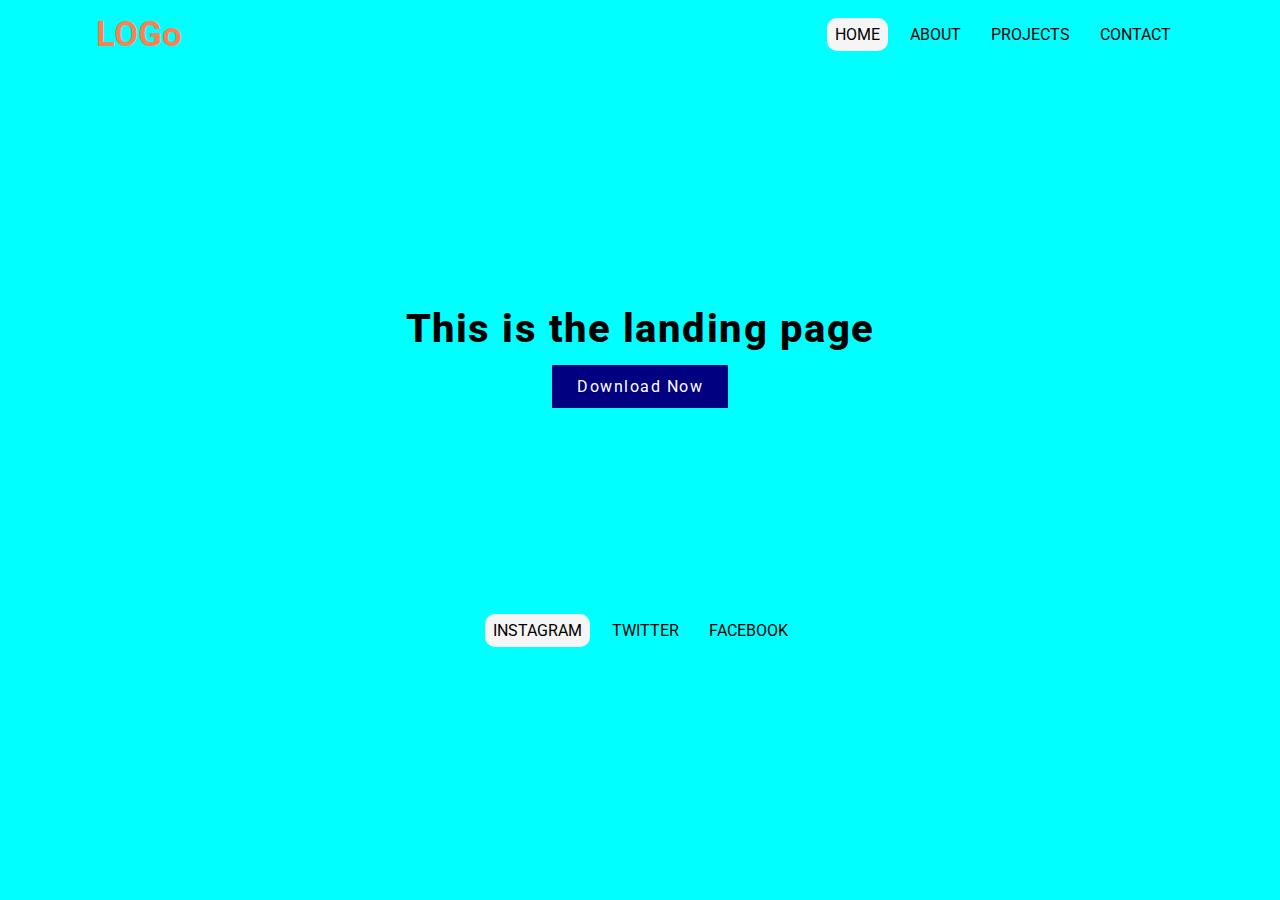
==== TXON1.html @ a469af8a "Add files via upload" ====
<!DOCTYPE html>
<html lang="en">
<head>
    <meta charset="UTF-8">
    <meta name="viewport" content="width=device-width, initial-scale=1.0">
    <title>Landing page</title>
    <style>
       @import url('https://fonts.googleapis.com/css2?family=Roboto:wght@100;300;400;500&display=swap');
       *{
        margin: 0;
        padding: 0;
        box-sizing: border-box;
        font-family: 'Roboto',sans-serif;
       }
       body{
        background-color: aqua;
       }
       section{
        background-color: aqua;
        background-repeat: no-repeat;
        background-size: cover;
       }
       .container{
        width: 85%;
        margin: auto;
       }
       nav{
        height: 80px;
        
       }
       nav h1{
        float: left;
        line-height: 70px;
        font-size: 35px;
        color: coral;
       }
       nav ul{
        float: right;
        line-height: 70px;
       }
       nav ul li{
        display: inline-block;
        list-style: none;
        padding: 0px 5px;
       }
       nav ul li a{
        color: black;
        text-decoration: none;
        text-transform: uppercase;
        border-radius: 10px;
        padding: 7px 8px;
       }
       nav ul li a:hover{
        color: whitesmoke;
        transition: 0.5s ease;

       }
       nav ul li a.hi{
        background-color: whitesmoke;
       }
       .article{
        width: 50%;
        margin: auto;
        text-align: center;
        transform: translateY(25vh);
        background-color: aqua;

       }
       .article h1{
        font-size: 40px;
        color: black;
        letter-spacing: 1.5px;
        font-weight: 800;
        margin-bottom: 25px;
       }
       .article .but{
        color: white;
        padding: 12px 25px;
        letter-spacing: 1.5px;
        text-decoration: none;
        background-color: navy;
       }
       footer{
        background-color: aqua;
        width: 50%;
        margin: auto;
        margin-top: 200px;
        text-align: center;
        transform: translateY(25vh);
    }
    footer ul{
        float: center;
        line-height: 70px;

    } 
    footer ul li{
        display: inline-block;
        list-style: none;
        padding: 0px 5px;
       }
       footer ul li a{
        color: black;
        text-decoration: none;
        text-transform: uppercase;
        border-radius: 10px;
        padding: 7px 8px;
       }
       footer ul li a:hover{
        color: whitesmoke;
        transition: 0.5s ease;

       }
       footer ul li a.hi{
        background-color: whitesmoke;
       }



    </style>
</head>
<body>
    <section>
        <div class="container">
            <nav>
                <h1>LOGo</h1>
                <ul>
                    <li><a href="" class="hi">Home</a></li>
                    <li><a href="">About</a></li>
                    <li><a href="">projects</a></li>
                    <li><a href="">Contact</a></li>
                </ul>
            </nav>
            <div class="article">
                <h1>This is the landing page</h1>
                
                <a href="" class="but">Download Now</a>
            </div>
        </div>
        <footer>
            
            <ul>
                <li><a href="" class="hi">instagram</a></li>
                <li><a href="">twitter</a></li>
                <li><a href="">facebook</a></li>
                
            </ul>
        </footer>
    </section>
    
</body>
</html>
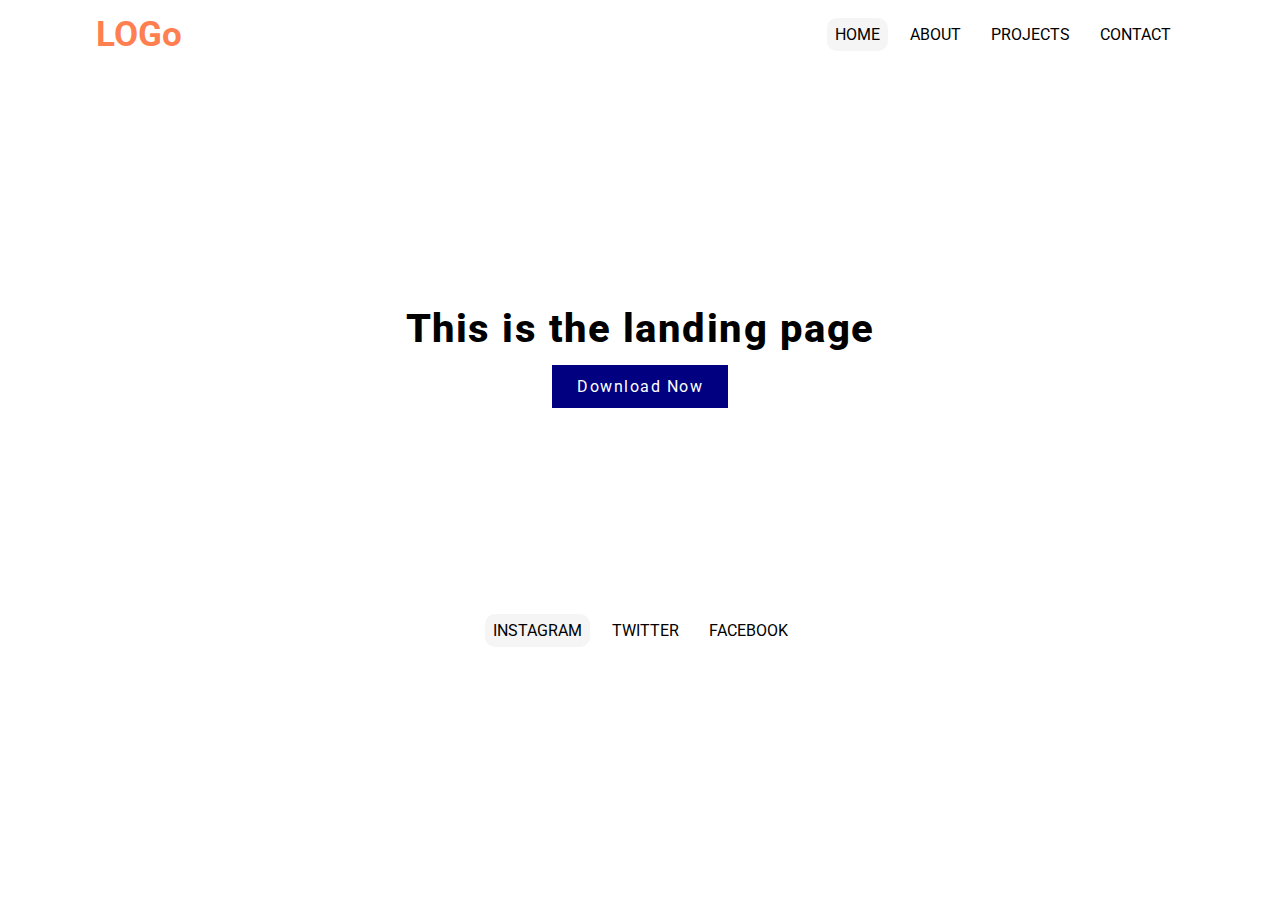
==== commit 29110bc0: "Update TXON1.html" ====
--- a/TXON1.html
+++ b/TXON1.html
@@ -13,10 +13,10 @@
         font-family: 'Roboto',sans-serif;
        }
        body{
-        background-color: aqua;
+        background-image: url('im.jpg');
        }
        section{
-        background-color: aqua;
+        
         background-repeat: no-repeat;
         background-size: cover;
        }
@@ -63,7 +63,7 @@
         margin: auto;
         text-align: center;
         transform: translateY(25vh);
-        background-color: aqua;
+        
 
        }
        .article h1{
@@ -81,7 +81,7 @@
         background-color: navy;
        }
        footer{
-        background-color: aqua;
+        
         width: 50%;
         margin: auto;
         margin-top: 200px;
@@ -148,4 +148,4 @@
     </section>
     
 </body>
-</html>+</html>
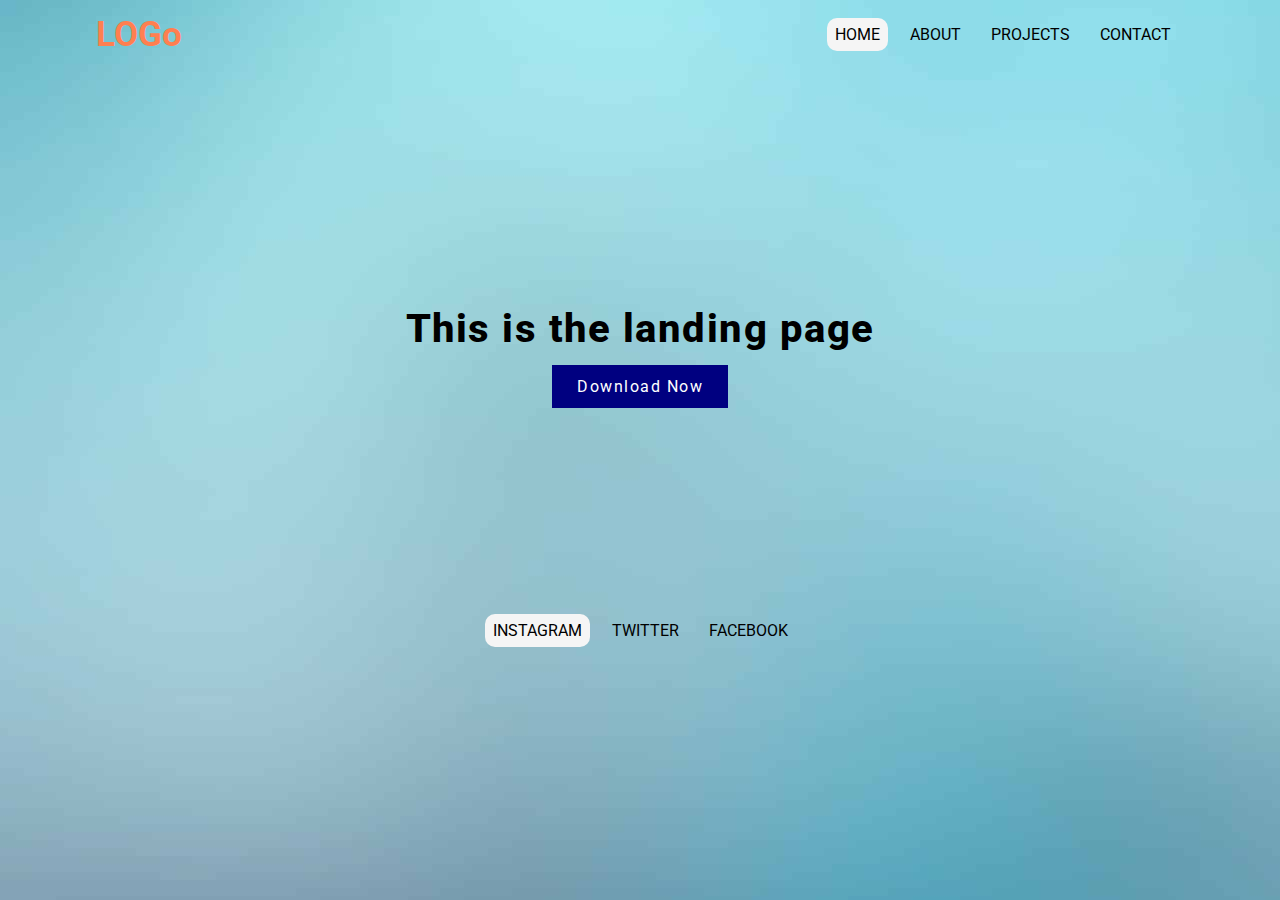
==== commit 239ee90b: "Add files via upload" ====
--- a/TXON1.html
+++ b/TXON1.html
@@ -148,4 +148,4 @@
     </section>
     
 </body>
-</html>
+</html>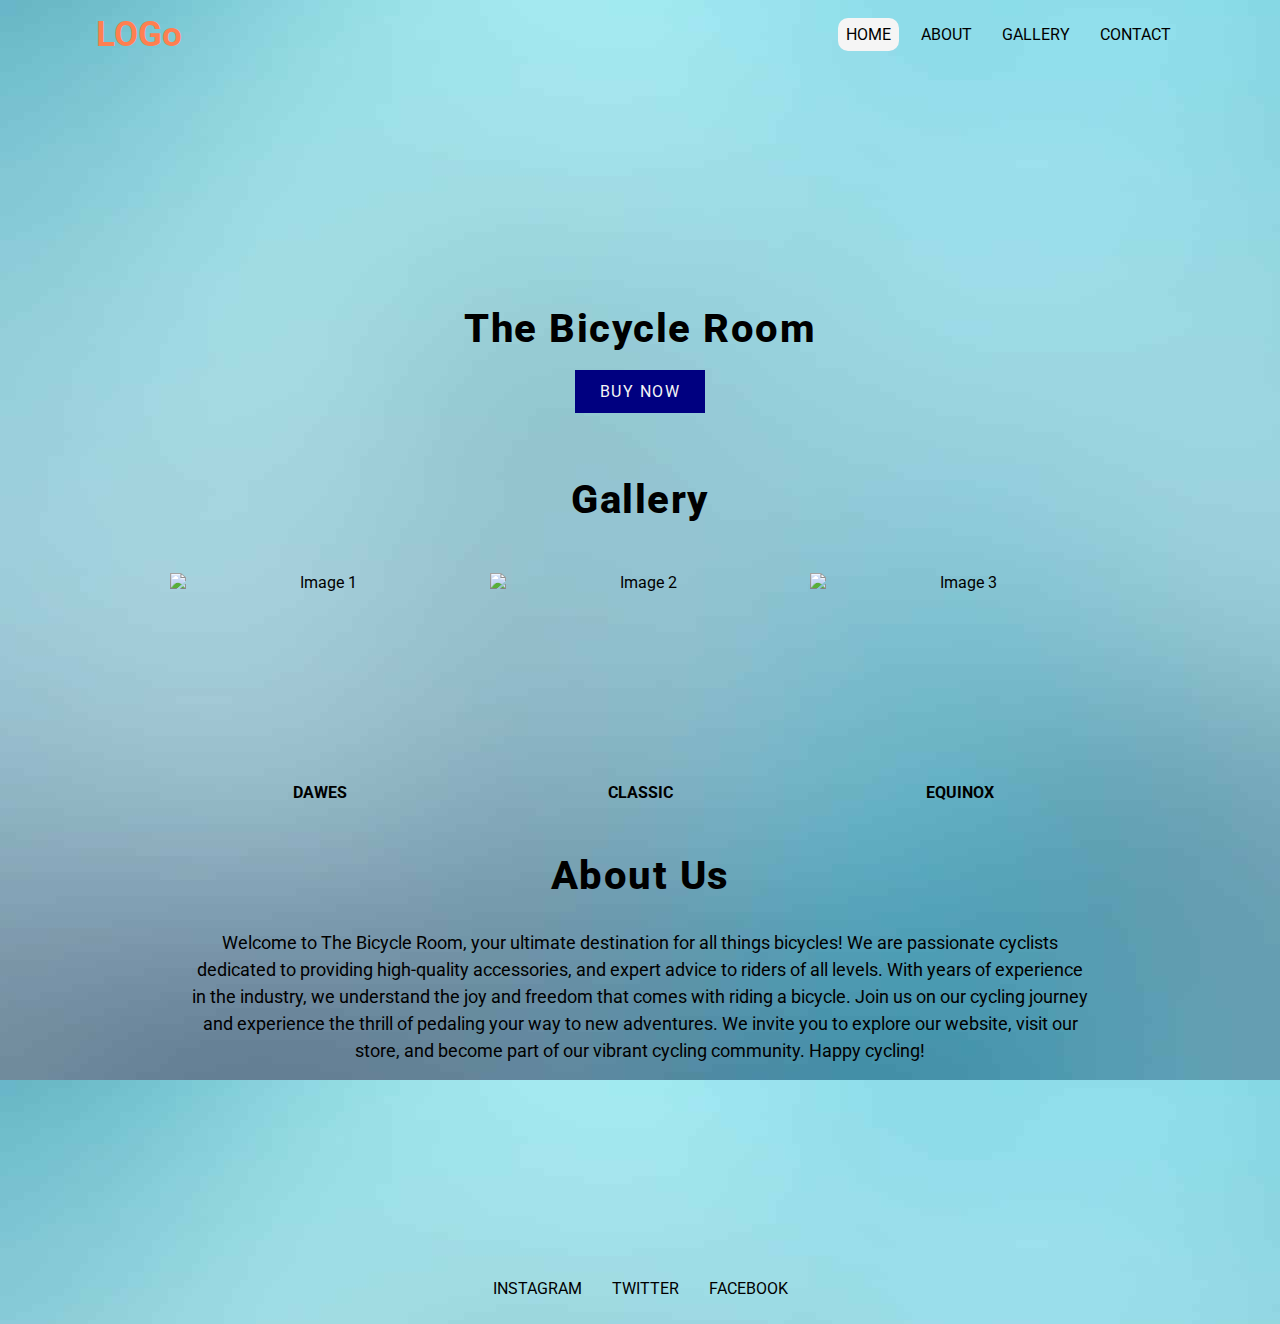
==== commit 1d14b835: "Add files via upload" ====
--- a/TXON1.html
+++ b/TXON1.html
@@ -1,123 +1,208 @@
 <!DOCTYPE html>
 <html lang="en">
+
 <head>
     <meta charset="UTF-8">
     <meta name="viewport" content="width=device-width, initial-scale=1.0">
     <title>Landing page</title>
     <style>
-       @import url('https://fonts.googleapis.com/css2?family=Roboto:wght@100;300;400;500&display=swap');
-       *{
-        margin: 0;
-        padding: 0;
-        box-sizing: border-box;
-        font-family: 'Roboto',sans-serif;
-       }
-       body{
-        background-image: url('im.jpg');
-       }
-       section{
-        
-        background-repeat: no-repeat;
-        background-size: cover;
-       }
-       .container{
-        width: 85%;
-        margin: auto;
-       }
-       nav{
-        height: 80px;
-        
-       }
-       nav h1{
-        float: left;
-        line-height: 70px;
-        font-size: 35px;
-        color: coral;
-       }
-       nav ul{
-        float: right;
-        line-height: 70px;
-       }
-       nav ul li{
-        display: inline-block;
-        list-style: none;
-        padding: 0px 5px;
-       }
-       nav ul li a{
-        color: black;
-        text-decoration: none;
-        text-transform: uppercase;
-        border-radius: 10px;
-        padding: 7px 8px;
-       }
-       nav ul li a:hover{
-        color: whitesmoke;
-        transition: 0.5s ease;
-
-       }
-       nav ul li a.hi{
-        background-color: whitesmoke;
-       }
-       .article{
-        width: 50%;
-        margin: auto;
-        text-align: center;
-        transform: translateY(25vh);
-        
-
-       }
-       .article h1{
-        font-size: 40px;
-        color: black;
-        letter-spacing: 1.5px;
-        font-weight: 800;
-        margin-bottom: 25px;
-       }
-       .article .but{
-        color: white;
-        padding: 12px 25px;
-        letter-spacing: 1.5px;
-        text-decoration: none;
-        background-color: navy;
-       }
-       footer{
-        
-        width: 50%;
-        margin: auto;
-        margin-top: 200px;
-        text-align: center;
-        transform: translateY(25vh);
-    }
-    footer ul{
-        float: center;
-        line-height: 70px;
-
-    } 
-    footer ul li{
-        display: inline-block;
-        list-style: none;
-        padding: 0px 5px;
-       }
-       footer ul li a{
-        color: black;
-        text-decoration: none;
-        text-transform: uppercase;
-        border-radius: 10px;
-        padding: 7px 8px;
-       }
-       footer ul li a:hover{
-        color: whitesmoke;
-        transition: 0.5s ease;
-
-       }
-       footer ul li a.hi{
-        background-color: whitesmoke;
-       }
-
-
-
+        @import url('https://fonts.googleapis.com/css2?family=Roboto:wght@100;300;400;500&display=swap');
+
+        * {
+            margin: 0;
+            padding: 0;
+            box-sizing: border-box;
+            font-family: 'Roboto', sans-serif;
+        }
+
+        body {
+            background-image: url('im.jpg');
+        }
+
+        section {
+            background-repeat: no-repeat;
+            background-size: cover;
+        }
+
+        .container {
+            width: 85%;
+            max-width: 1200px;
+            margin: auto;
+            position: relative;
+        }
+
+        nav {
+            height: 80px;
+        }
+
+        nav h1 {
+            float: left;
+            line-height: 70px;
+            font-size: 35px;
+            color: coral;
+        }
+
+        nav ul {
+            float: right;
+            line-height: 70px;
+        }
+
+        nav ul li {
+            display: inline-block;
+            list-style: none;
+            padding: 0px 5px;
+        }
+
+        nav ul li a {
+            color: black;
+            text-decoration: none;
+            text-transform: uppercase;
+            border-radius: 10px;
+            padding: 7px 8px;
+        }
+
+        nav ul li a:hover {
+            color: whitesmoke;
+            transition: 0.5s ease;
+        }
+
+        nav ul li a.hi {
+            background-color: whitesmoke;
+        }
+
+        .article {
+            width: 50%;
+            margin: auto;
+            text-align: center;
+            transform: translateY(25vh);
+        }
+
+        .article h1,
+        .gallery h2,
+        .about-section h2 {
+            font-size: 40px;
+            color: black;
+            letter-spacing: 1.5px;
+            font-weight: 800;
+            margin-bottom: 30px;
+            font-family: 'Roboto', sans-serif;
+        }
+
+
+        .about-section {
+            text-align: center;
+            padding: 50px 0;
+        }
+
+        .about-section h2 {
+            margin-bottom: 30px;
+            font-family: 'Roboto', sans-serif;
+        }
+
+        .about-section p {
+            color: black;
+            font-size: 18px;
+            line-height: 1.5;
+            margin: 0 auto;
+            max-width: 900px;
+        }
+
+        .article .but {
+            color: whitesmoke;
+            padding: 12px 25px;
+            letter-spacing: 1.5px;
+            text-decoration: none;
+            background-color: navy;
+            transition: background-color 0.3s ease;
+        }
+
+        .article .but:hover {
+            background-color: whitesmoke;
+        }
+
+        footer {
+            width: 50%;
+            margin: auto;
+            margin-top: 50px;
+            text-align: center;
+            transform: translateY(10vh);
+        }
+
+        footer ul {
+            float: center;
+            line-height: 70px;
+        }
+
+        footer ul li {
+            display: inline-block;
+            list-style: none;
+            padding: 0px 5px;
+        }
+
+        footer ul li a {
+            color: black;
+            text-decoration: none;
+            text-transform: uppercase;
+            border-radius: 10px;
+            padding: 7px 8px;
+        }
+
+        footer ul li a:hover {
+            color: whitesmoke;
+            transition: 0.5s ease;
+        }
+
+        footer ul li a.hi {
+            background-color: whitesmoke;
+        }
+
+        .bicycle-image {
+            position: absolute;
+            top: 50%;
+            right: 0;
+            transform: translateY(-50%);
+            width: 300px;
+            height: auto;
+            z-index: 999;
+            margin-top: 200px;
+        }
+
+        .gallery {
+            margin-top: 100px;
+            text-align: center;
+            margin-top: 300px;
+        }
+
+        .carousel {
+            display: flex;
+            justify-content: center;
+            align-items: center;
+            margin-top: 50px;
+            flex-wrap: wrap;
+        }
+
+        .carousel .image-container {
+            display: flex;
+            flex-direction: column;
+            align-items: center;
+            margin: 0 10px;
+        }
+
+        .carousel img {
+            width: 300px;
+            height: 200px;
+            object-fit: cover;
+            margin-bottom: 10px;
+        }
+
+        .carousel figcaption {
+            color: black;
+            font-size: 16px;
+            font-weight: bold;
+        }
     </style>
 </head>
+
 <body>
     <section>
         <div class="container">
@@ -126,26 +211,49 @@
                 <ul>
                     <li><a href="" class="hi">Home</a></li>
                     <li><a href="">About</a></li>
-                    <li><a href="">projects</a></li>
+                    <li><a href="">Gallery</a></li>
                     <li><a href="">Contact</a></li>
                 </ul>
             </nav>
             <div class="article">
-                <h1>This is the landing page</h1>
-                
-                <a href="" class="but">Download Now</a>
+                <h1 style="color:black;">The Bicycle Room</h1>
+                <a href="" class="but">BUY NOW</a>
+            </div>
+
+            <div class="gallery">
+                <h2 style="color: black;">Gallery</h2>
+                <div class="carousel">
+                    <div class="image-container">
+                        <img src="images/th.jpeg" alt="Image 1">
+                        <figcaption>DAWES</figcaption>
+                    </div>
+                    <div class="image-container">
+                        <img src="images/image2.jpg" alt="Image 2">
+                        <figcaption>CLASSIC</figcaption>
+                    </div>
+                    <div class="image-container">
+                        <img src="images/tw.jpeg" alt="Image 3">
+                        <figcaption>EQUINOX</figcaption>
+                    </div>
+                </div>
             </div>
         </div>
+        <section class="about-section">
+
+            <h2 style="font-family: 'Roboto', sans-serif; color: black;">About Us</h2>
+            <p>Welcome to The Bicycle Room, your ultimate destination for all things bicycles! We are passionate cyclists dedicated to providing high-quality accessories, and expert advice to riders of all levels.
+    With years of experience in the industry, we understand the joy and freedom that comes with riding a bicycle.
+    Join us on our cycling journey and experience the thrill of pedaling your way to new adventures. We invite you to explore our website, visit our store, and become part of our vibrant cycling community. Happy cycling!</p>
+
+        </section>
         <footer>
-            
             <ul>
-                <li><a href="" class="hi">instagram</a></li>
-                <li><a href="">twitter</a></li>
-                <li><a href="">facebook</a></li>
-                
+                <li><a href="">Instagram</a></li>
+                <li><a href="">Twitter</a></li>
+                <li><a href="">Facebook</a></li>
             </ul>
         </footer>
     </section>
-    
 </body>
-</html>+
+</html>
